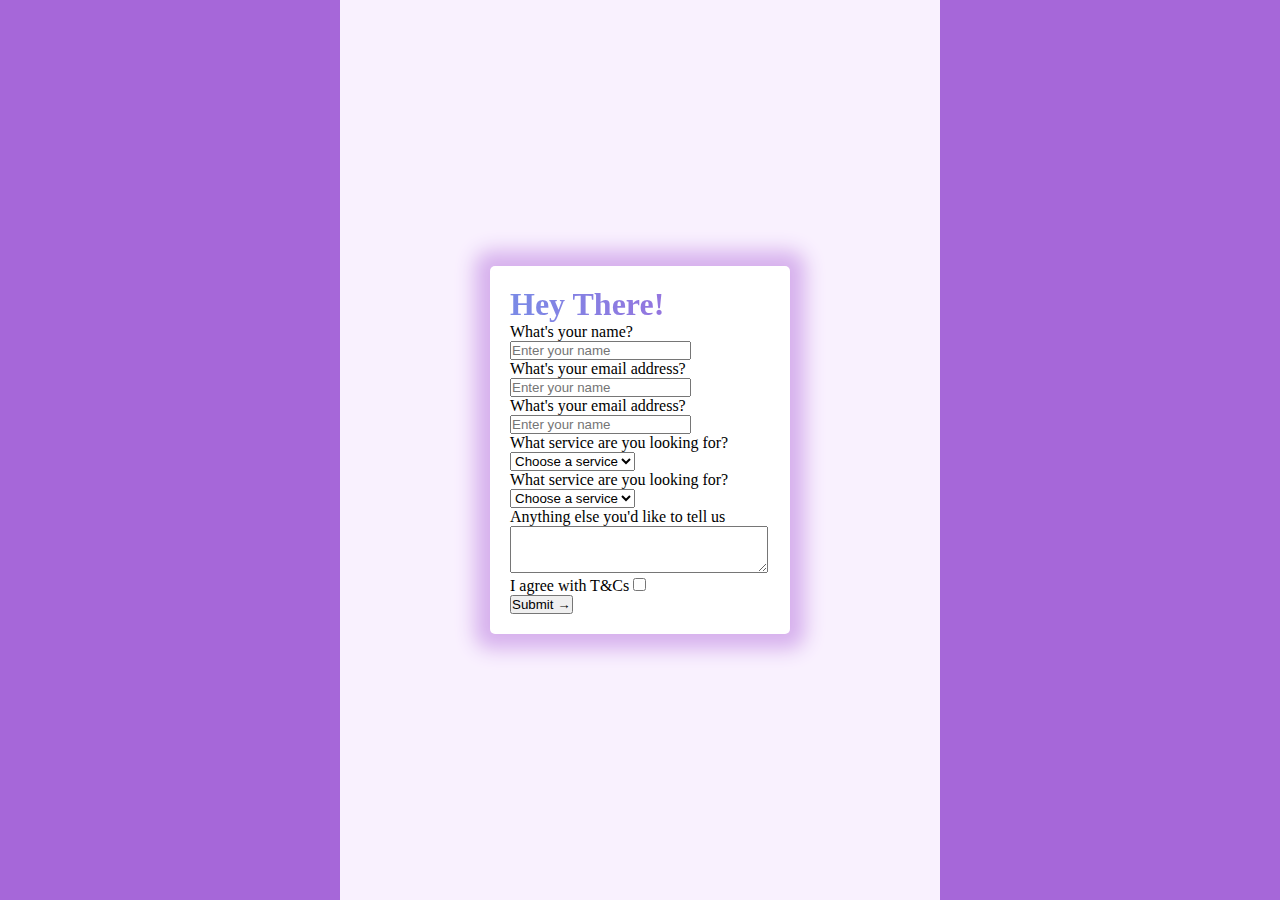
==== index.html @ c3f0f970 "first commit" ====
<!DOCTYPE html>
<html lang="en">
	<head>
		<meta charset="UTF-8" />
		<meta http-equiv="X-UA-Compatible" content="IE=edge" />
		<meta name="viewport" content="width=device-width, initial-scale=1.0" />
		<title>Stylish form</title>
		<link rel="stylesheet" href="style.css" />
	</head>
	<body>
		<div class="container">
			<form>
				<h1>Hey There!</h1>
				<label>
					<span> What's your name?</span>
					<input type="text" required placeholder="Enter your name" />
				</label>
				<label>
					<span> What's your email address?</span>
					<input type="text" required placeholder="Enter your name" />
				</label>
				<label>
					<span> What's your email address?</span>
					<input type="text" required placeholder="Enter your name" />
				</label>
				<label>
					<span>What service are you looking for?</span>
					<select name="service" required>
						<option value="" disabled selected>Choose a service</option>
						<option value="male">Frontend</option>
						<option value="female">Backend</option>
						<option value="other">FullStack</option>
					</select>
				</label>
				<label>
					<span>What service are you looking for?</span>
					<select name="service" required>
						<option value="" disabled selected>Choose a service</option>
						<option value="male">Frontend</option>
						<option value="female">Backend</option>
						<option value="other">FullStack</option>
					</select>
				</label>
				<label>
					<span>Anything else you'd like to tell us</span>
					<textarea name="comment" cols="30" rows="3"></textarea>
				</label>
				<label>
					<span>
						I agree with T&Cs
						<input type="checkbox" name="agree" required />
					</span>
				</label>
				<button type="submit">Submit →</button>
			</form>
		</div>
	</body>
</html>
---- style.css ----
* {
	margin: 0;
	padding: 0;
	box-sizing: border-box;
}
html {
	background-color: #a667d9;
	display: grid;
	justify-items: center;
}
body {
	width: 600px;
	height: 100vh;
	display: grid;
	place-content: center;
	background-color: #f9f1fe;
}
form {
	box-shadow: 0 0 20px 15px #d6b0ed;
	border-radius: 5px;
	width: 300px;
	padding: 20px;
	background-color: white;
}

label {
	align-content: center;
	display: block;
}
span {
	display: block;
}

form h1 {
	background-image: linear-gradient(to right, #7a8ae6, #a667da);
	background-clip: text;
	-webkit-background-clip: text;
	color: transparent;
}
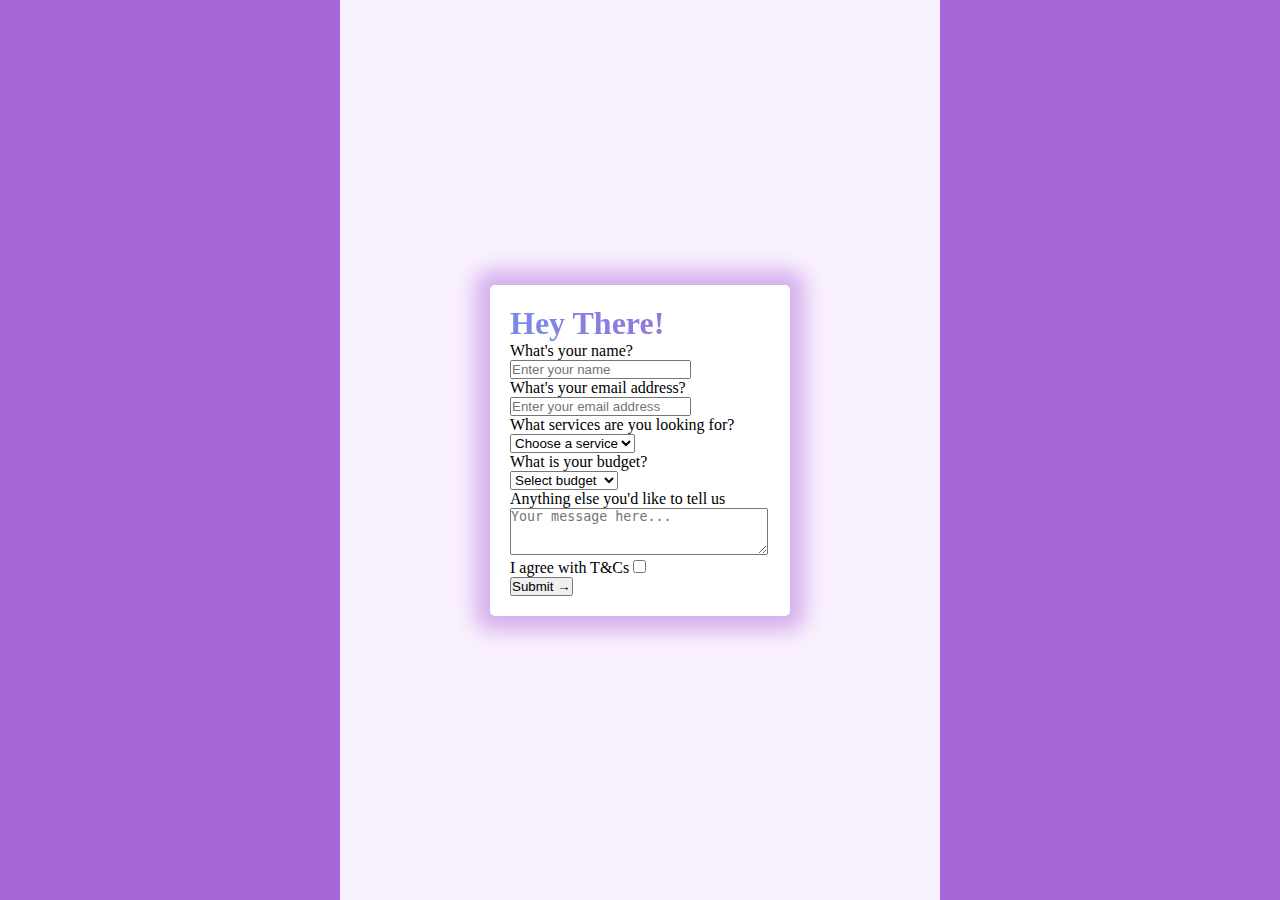
==== commit 779ba57f: "updated the form" ====
--- a/index.html
+++ b/index.html
@@ -17,14 +17,10 @@
 				</label>
 				<label>
 					<span> What's your email address?</span>
-					<input type="text" required placeholder="Enter your name" />
+					<input type="email" required placeholder="Enter your email address" />
 				</label>
 				<label>
-					<span> What's your email address?</span>
-					<input type="text" required placeholder="Enter your name" />
-				</label>
-				<label>
-					<span>What service are you looking for?</span>
+					<span>What services are you looking for?</span>
 					<select name="service" required>
 						<option value="" disabled selected>Choose a service</option>
 						<option value="male">Frontend</option>
@@ -33,17 +29,22 @@
 					</select>
 				</label>
 				<label>
-					<span>What service are you looking for?</span>
-					<select name="service" required>
-						<option value="" disabled selected>Choose a service</option>
-						<option value="male">Frontend</option>
-						<option value="female">Backend</option>
-						<option value="other">FullStack</option>
+					<span>What is your budget?</span>
+					<select name="budget" required>
+						<option value="" disabled selected>Select budget</option>
+						<option value="under">Under 1000€</option>
+						<option value="between">1000€ - 4000€</option>
+						<option value="over">Over 4000€</option>
 					</select>
 				</label>
 				<label>
 					<span>Anything else you'd like to tell us</span>
-					<textarea name="comment" cols="30" rows="3"></textarea>
+					<textarea
+						name="comment"
+						cols="30"
+						rows="3"
+						placeholder="Your message here..."
+					></textarea>
 				</label>
 				<label>
 					<span>
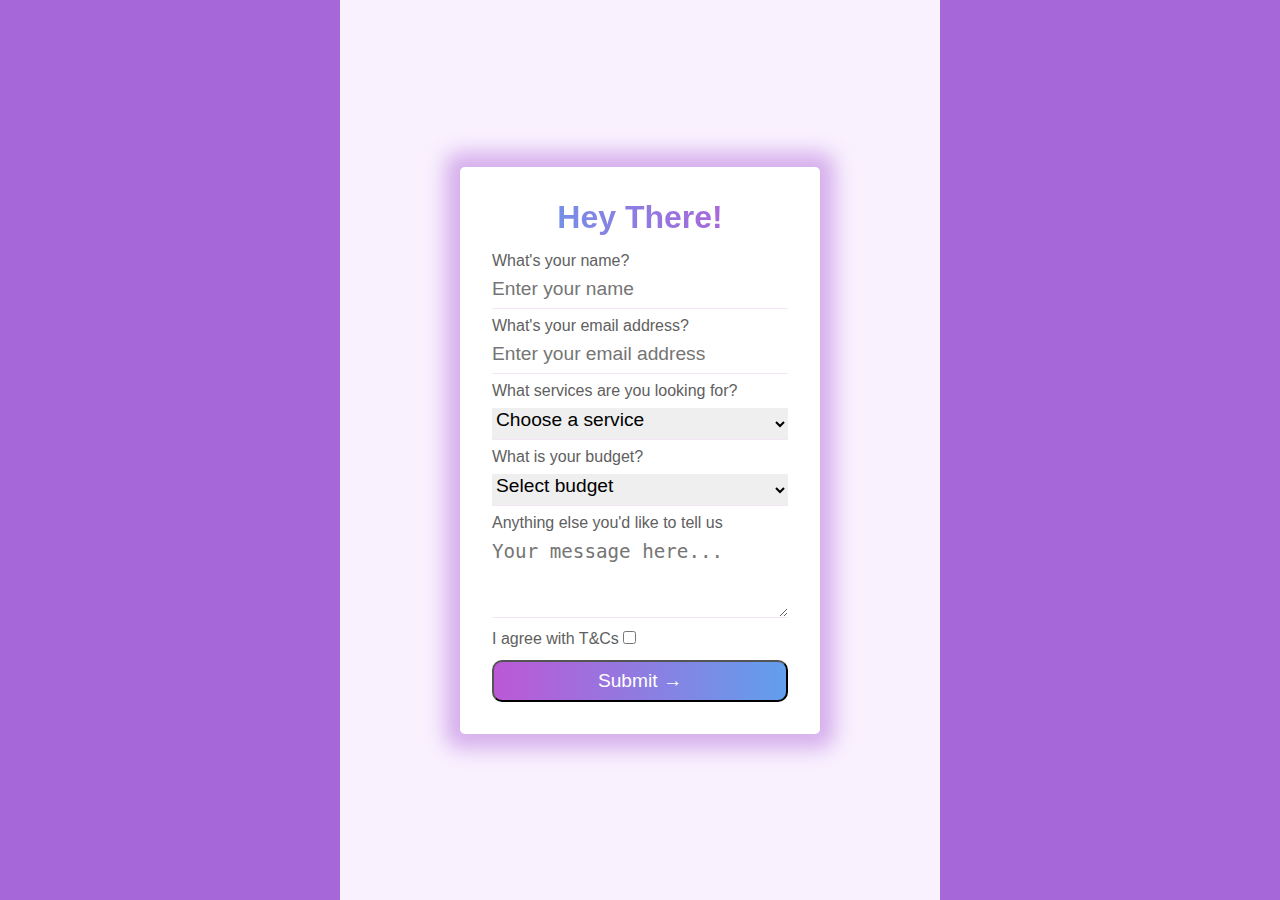
==== commit 89d75e0d: "added some styling" ====
--- a/index.html
+++ b/index.html
@@ -41,7 +41,7 @@
 					<span>Anything else you'd like to tell us</span>
 					<textarea
 						name="comment"
-						cols="30"
+						cols="20"
 						rows="3"
 						placeholder="Your message here..."
 					></textarea>
@@ -49,7 +49,7 @@
 				<label>
 					<span>
 						I agree with T&Cs
-						<input type="checkbox" name="agree" required />
+						<input type="checkbox" name="agree" required id="t-and-c" />
 					</span>
 				</label>
 				<button type="submit">Submit →</button>
--- a/style.css
+++ b/style.css
@@ -7,6 +7,7 @@
 	background-color: #a667d9;
 	display: grid;
 	justify-items: center;
+	font-family: sans-serif;
 }
 body {
 	width: 600px;
@@ -18,8 +19,8 @@
 form {
 	box-shadow: 0 0 20px 15px #d6b0ed;
 	border-radius: 5px;
-	width: 300px;
-	padding: 20px;
+	width: 360px;
+	padding: 2rem;
 	background-color: white;
 }
 
@@ -32,8 +33,40 @@
 }
 
 form h1 {
-	background-image: linear-gradient(to right, #7a8ae6, #a667da);
+	text-align: center;
+	margin-bottom: 1rem;
+	background-image: linear-gradient(to right, #619fec, #bc58d6);
 	background-clip: text;
 	-webkit-background-clip: text;
 	color: transparent;
 }
+
+form span {
+	color: #606060;
+	margin-bottom: 0.5rem;
+}
+
+form input,
+form textarea,
+form select {
+	margin-bottom: 0.5rem;
+	font-size: 1.2rem;
+	width: 100%;
+	border: none;
+	padding-bottom: 0.5rem;
+	border-bottom: 1px solid #f5e3f7;
+	outline: none;
+}
+#t-and-c {
+	width: auto;
+}
+
+form button {
+	width: 100%;
+	padding: 0.5rem;
+	font-size: 1.2rem;
+	color: white;
+	border-radius: 10px;
+	outline: ;
+	background-image: linear-gradient(to right, #bc58d6, #619fec);
+}
